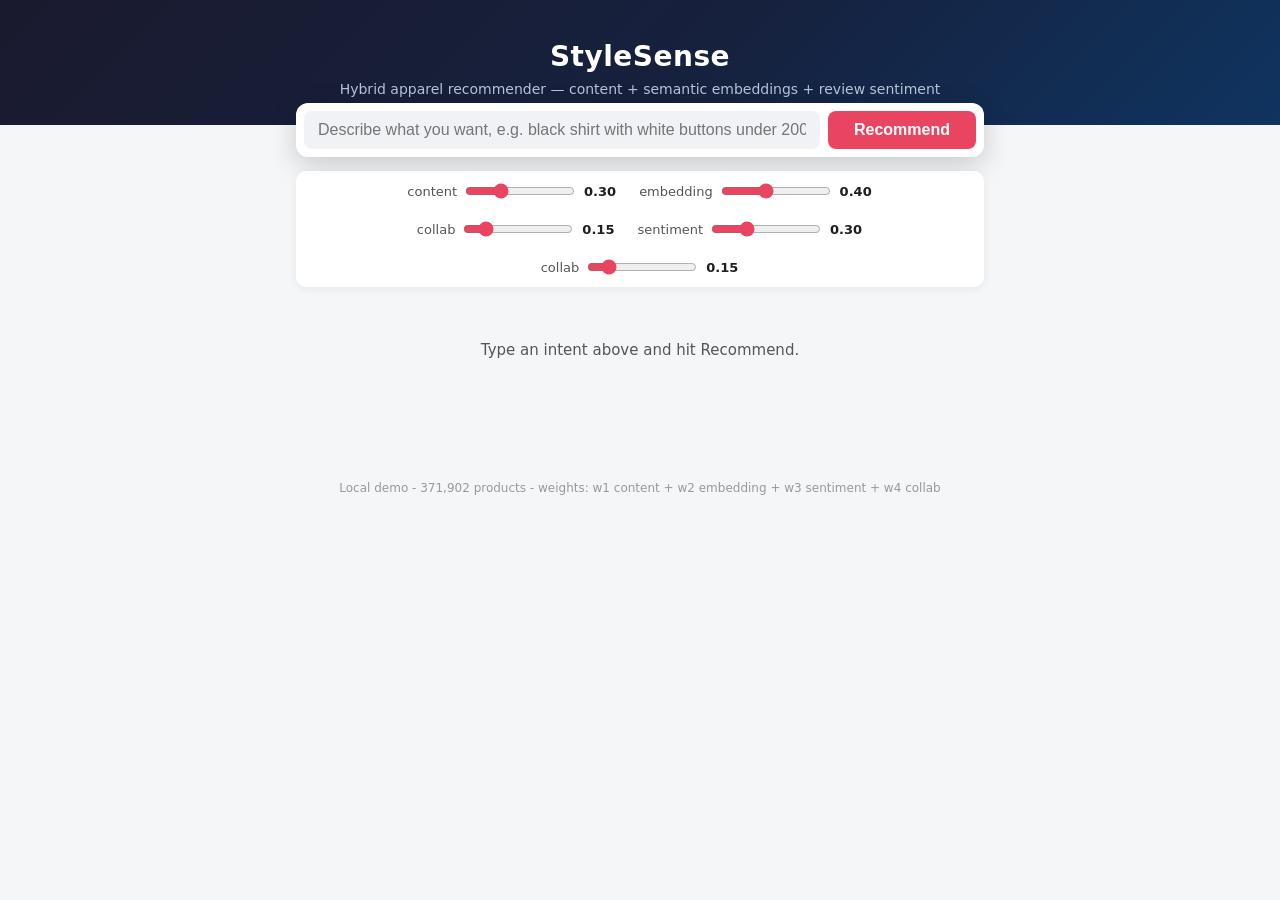
==== web/index.html @ a6718216 "Initial commit: 7-phase hybrid apparel recommendation system - Phase 1: Content-based filtering (TF-" ====
<!DOCTYPE html>
<html lang="en">
<head>
<meta charset="UTF-8">
<meta name="viewport" content="width=device-width, initial-scale=1.0">
<title>StyleSense — Hybrid Apparel Recommender</title>
<style>
  .pab { max-width: 1200px; margin: 6px auto 0; padding: 0 16px; }
  .pab h3 { font-size: 15px; margin: 10px 0; color: #333; }
  .pab-row { display: flex; gap: 12px; overflow-x: auto; padding-bottom: 8px; }
  .pab-card { flex: 0 0 150px; background: #fff; border-radius: 10px; box-shadow: 0 2px 8px rgba(0,0,0,0.08); padding: 8px; font-size: 12px; }
  .pab-card img { width: 100%; height: 110px; object-fit: contain; }
  .pab-card .t { font-weight: 600; margin: 6px 0 2px; line-height: 1.3; }
  .pab-card .p { color: #e94560; font-weight: 700; }

  * { box-sizing: border-box; margin: 0; padding: 0; }
  body {
    font-family: "Segoe UI", system-ui, sans-serif;
    background: #f5f6f8; color: #1c1e21; min-height: 100vh;
  }
  header {
    background: linear-gradient(135deg, #1a1a2e 0%, #16213e 55%, #0f3460 100%);
    color: #fff; padding: 40px 24px 28px; text-align: center;
  }
  header h1 { font-size: 28px; letter-spacing: 0.5px; }
  header p { margin-top: 8px; color: #b8c4d8; font-size: 14px; }
  .search-wrap { max-width: 720px; margin: -22px auto 0; padding: 0 16px; position: relative; z-index: 5; }
  .search-box {
    display: flex; gap: 8px; background: #fff; border-radius: 12px;
    padding: 8px; box-shadow: 0 8px 28px rgba(0,0,0,0.18);
  }
  #query {
    flex: 1; border: none; outline: none; font-size: 16px; padding: 10px 14px;
    border-radius: 8px; background: #f0f2f5;
  }
  #go {
    border: none; background: #e94560; color: #fff; font-size: 16px; font-weight: 600;
    padding: 10px 26px; border-radius: 8px; cursor: pointer;
  }
  #go:hover { background: #d63a55; }
  #go:disabled { background: #9aa3b2; cursor: wait; }
  .controls {
    max-width: 720px; margin: 14px auto 0; padding: 12px 20px; background: #fff;
    border-radius: 10px; box-shadow: 0 2px 10px rgba(0,0,0,0.06);
    display: flex; gap: 22px; flex-wrap: wrap; justify-content: center;
  }
  .slider { display: flex; align-items: center; gap: 8px; font-size: 13px; color: #555; }
  .slider input { width: 110px; accent-color: #e94560; }
  .slider .val { font-weight: 600; color: #1c1e21; min-width: 34px; text-align: center; }
  main { max-width: 1200px; margin: 24px auto; padding: 0 16px 48px; }
  .status { text-align: center; color: #555; padding: 30px 0; font-size: 15px; }
  .status.big { font-size: 18px; }
  .grid {
    display: grid; grid-template-columns: repeat(auto-fill, minmax(265px, 1fr)); gap: 18px;
  }
  .card {
    background: #fff; border-radius: 12px; overflow: hidden; box-shadow: 0 3px 12px rgba(0,0,0,0.08);
    display: flex; flex-direction: column; transition: transform 0.15s;
  }
  .card:hover { transform: translateY(-3px); }
  .thumb { height: 220px; background: #f0f2f5; display: flex; align-items: center; justify-content: center; }
  .thumb img { max-width: 100%; max-height: 100%; object-fit: contain; }
  .body { padding: 12px 14px 14px; flex: 1; display: flex; flex-direction: column; }
  .rank {
    position: absolute; margin: -4px; background: #e94560; color: #fff; font-size: 12px;
    font-weight: 700; width: 26px; height: 26px; border-radius: 50%;
    display: flex; align-items: center; justify-content: center;
  }
  .title { font-size: 14px; font-weight: 600; line-height: 1.35; }
  .brand { color: #777; font-size: 12px; margin-top: 2px; text-transform: capitalize; }
  .meta { display: flex; justify-content: space-between; align-items: baseline; margin-top: 6px; }
  .price { font-weight: 700; font-size: 15px; }
  .rating { color: #b98a00; font-size: 13px; }
  .rating small { color: #888; }
  .bars { margin-top: 10px; display: flex; flex-direction: column; gap: 4px; font-size: 11px; color: #666; }
  .bar-row { display: grid; grid-template-columns: 52px 1fr; align-items: center; gap: 8px; }
  .bar-track { background: #eceff3; border-radius: 4px; height: 8px; overflow: hidden; }
  .bar-fill { height: 100%; border-radius: 4px; }
  .c { background: #4285f4; } .e { background: #34a853; } .s { background: #fbbc04; } .co { background: #a142f4; }
  .fused-row { margin-top: 8px; padding-top: 8px; border-top: 1px solid #eee; display: flex; justify-content: space-between; }
  .fused-score { font-weight: 700; color: #1a1a2e; font-size: 15px; }
  .also-btn { margin-top: 8px; border: none; background: #f0f2f5; color: #1a1a2e; font-size: 12px; font-weight: 600; padding: 6px 10px; border-radius: 6px; cursor: pointer; text-align: left; }
  .also-btn:hover { background: #e4e7ec; }
  .also-strip { display: none; margin-top: 6px; font-size: 12px; color: #444; }
  .also-item { padding: 4px 0; border-top: 1px dashed #eee; display: flex; flex-direction: column; }
  .also-item a { color: #0f3460; text-decoration: none; }
  .also-item a:hover { text-decoration: underline; }
  .also-item small { color: #888; }
  .foot { text-align: center; color: #999; font-size: 12px; padding: 20px 0 30px; }
  .err { color: #d63a55; }
</style>
</head>
<body>

<header>
  <h1>StyleSense</h1>
  <p>Hybrid apparel recommender — content + semantic embeddings + review sentiment</p>
</header>

<div class="search-wrap">
  <div class="search-box">
    <input id="query" type="text" placeholder="Describe what you want, e.g. black shirt with white buttons under 2000 rupees" autofocus>
    <button id="go">Recommend</button>
  </div>
  <div class="controls">
    <div class="slider">content <input type="range" id="wContent" min="0" max="1" step="0.05" value="0.3"><span class="val" id="vContent">0.30</span></div>
    <div class="slider">embedding <input type="range" id="wEmbed" min="0" max="1" step="0.05" value="0.4"><span class="val" id="vEmbed">0.40</span></div>
    <div class="slider">collab <input type="range" id="wCollab" min="0" max="1" step="0.05" value="0.15"><span class="val" id="vCollab">0.15</span></div>
    <div class="slider">sentiment <input type="range" id="wSentiment" min="0" max="1" step="0.05" value="0.3"><span class="val" id="vSentiment">0.30</span></div>
    <div class="slider">collab <input type="range" id="wCollab" min="0" max="1" step="0.05" value="0.15"><span class="val" id="vCollab">0.15</span></div>
  </div>
</div>

<main>
  <div id="status" class="status">Type an intent above and hit Recommend.</div>
  <div id="grid" class="grid"></div>
</main>

<div class="foot">Local demo - 371,902 products - weights: w1 content + w2 embedding + w3 sentiment + w4 collab</div>

<script>
const $ = (id) => document.getElementById(id);

function syncWeight(id, valId) {
  $(id).addEventListener("input", () => {
    $(valId).textContent = parseFloat($(id).value).toFixed(2);
  });
}
syncWeight("wContent", "vContent");
syncWeight("wEmbed", "vEmbed");
syncWeight("wSentiment", "vSentiment");
syncWeight("wCollab", "vCollab");
syncWeight("wCollab", "vCollab");

async function toggleAlso(asin, btn) {
  const strip = $("also-" + asin);
  if (strip.style.display === "block") {
    strip.style.display = "none";
    btn.textContent = "People also bought ▾";
    return;
  }
  btn.textContent = "People also bought ▴";
  if (!strip.dataset.loaded) {
    strip.textContent = "loading...";
    try {
      const res = await fetch("/api/collab/" + asin);
      const data = await res.json();
      strip.innerHTML = data.items.length
        ? data.items.map(p => `<div class="also-item"><a href="https://www.amazon.com/dp/${p.parent_asin}" target="_blank">${p.title || p.parent_asin}</a><small>${p.rating != null ? "★" + p.rating.toFixed(1) + " " : ""}${p.price != null ? "$" + p.price.toFixed(2) : ""}</small></div>`).join("")
        : "<div class='also-item'>No co-purchase data for this item</div>";
      strip.dataset.loaded = "1";
    } catch (e) {
      strip.textContent = "failed to load";
    }
  }
  strip.style.display = "block";
}

function stars(rating) {
  if (rating == null) return "";
  const full = Math.round(rating);
  return "★".repeat(full) + "☆".repeat(5 - full) + ` <small>(${rating.toFixed(1)})</small>`;
}

function bar(label, cls, value, text) {
  return `<div class="bar-row"><span>${label}</span><div class="bar-track"><div class="bar-fill ${cls}" style="width:${(value * 100).toFixed(1)}%"></div></div></div>`;
}

function render(data) {
  $("status").className = "status";
  $("status").textContent = `${data.items.length} recommendations for "${data.query}" in ${data.elapsed_s}s`;
  $("grid").innerHTML = data.items.map((it, i) => `
    <div class="card">
      <div class="thumb"><span class="rank">${i + 1}</span>
        ${it.image_url ? `<img src="${it.image_url}" alt="" onerror="this.style.display='none'">` : ""}
      </div>
      <div class="body">
        <div class="title">${it.title || it.parent_asin}</div>
        <div class="brand">${it.brand || ""}</div>
        <div class="meta">
          <span class="price">${it.price != null ? "$" + it.price.toFixed(2) : ""}</span>
          <span class="rating">${stars(it.rating)}</span>
        </div>
        <div class="bars">
          ${bar("content", "c", it.content_score)}
          ${bar("embedding", "e", it.embed_score)}
          ${bar("sentiment", "s", it.sentiment_score)}
          ${it.collab_score != null ? bar("collab", "co", it.collab_score) : ""}
        </div>
        <div class="fused-row"><span>hybrid score</span><span class="fused-score">${it.fused_score.toFixed(4)}</span></div>
        <button class="also-btn" onclick="toggleAlso('${it.parent_asin}', this)">People also bought ▾</button>
        <div class="also-strip" id="also-${it.parent_asin}"></div>
      </div>
    </div>`).join("");
}

async function attachPab(asin) {
  let strip = $("pab");
  if (!strip) {
    strip = document.createElement("div");
    strip.id = "pab";
    strip.className = "pab";
    $("grid").after(strip);
  }
  if (!asin) { strip.innerHTML = ""; return; }
  try {
    const res = await fetch("/api/collab/" + asin);
    const data = await res.json();
    if (!data.items || !data.items.length) { strip.innerHTML = ""; return; }
    strip.innerHTML = "<h3>People also bought</h3><div class=\"pab-row\">" +
      data.items.map((it) =>
        `<div class="pab-card">` +
        (it.image_url ? `<img src="${it.image_url}" alt="" onerror="this.style.display='none'">` : "") +
        `<div class="t">${(it.title || it.parent_asin).slice(0, 60)}</div>` +
        `<div class="p">${it.price != null ? "$" + it.price.toFixed(2) : ""}</div>` +
        `</div>`).join("") +
      "</div>";
  } catch (err) { strip.innerHTML = ""; }
}

async function search() {
  const query = $("query").value.trim();
  if (!query) return;
  const go = $("go");
  go.disabled = true;
  $("status").className = "status big";
  $("status").textContent = "First request loads the models (1-2 min) — please wait...";
  try {
    const res = await fetch("/api/recommend", {
      method: "POST",
      headers: { "Content-Type": "application/json" },
      body: JSON.stringify({
        query,
        top_k: 12,
        w_content: parseFloat($("wContent").value),
        w_embed: parseFloat($("wEmbed").value),
        w_sentiment: parseFloat($("wSentiment").value),
        w_collab: parseFloat($("wCollab").value),
      }),
    });
    if (!res.ok) throw new Error("server error " + res.status);
    const data = await res.json();
    render(data);
    attachPab(data.items && data.items.length ? data.items[0].parent_asin : null);
  } catch (err) {
    $("status").className = "status err";
    $("status").textContent = "Something went wrong: " + err.message;
  } finally {
    go.disabled = false;
  }
}

$("go").addEventListener("click", search);
$("query").addEventListener("keydown", (e) => { if (e.key === "Enter") search(); });
</script>
</body>
</html>
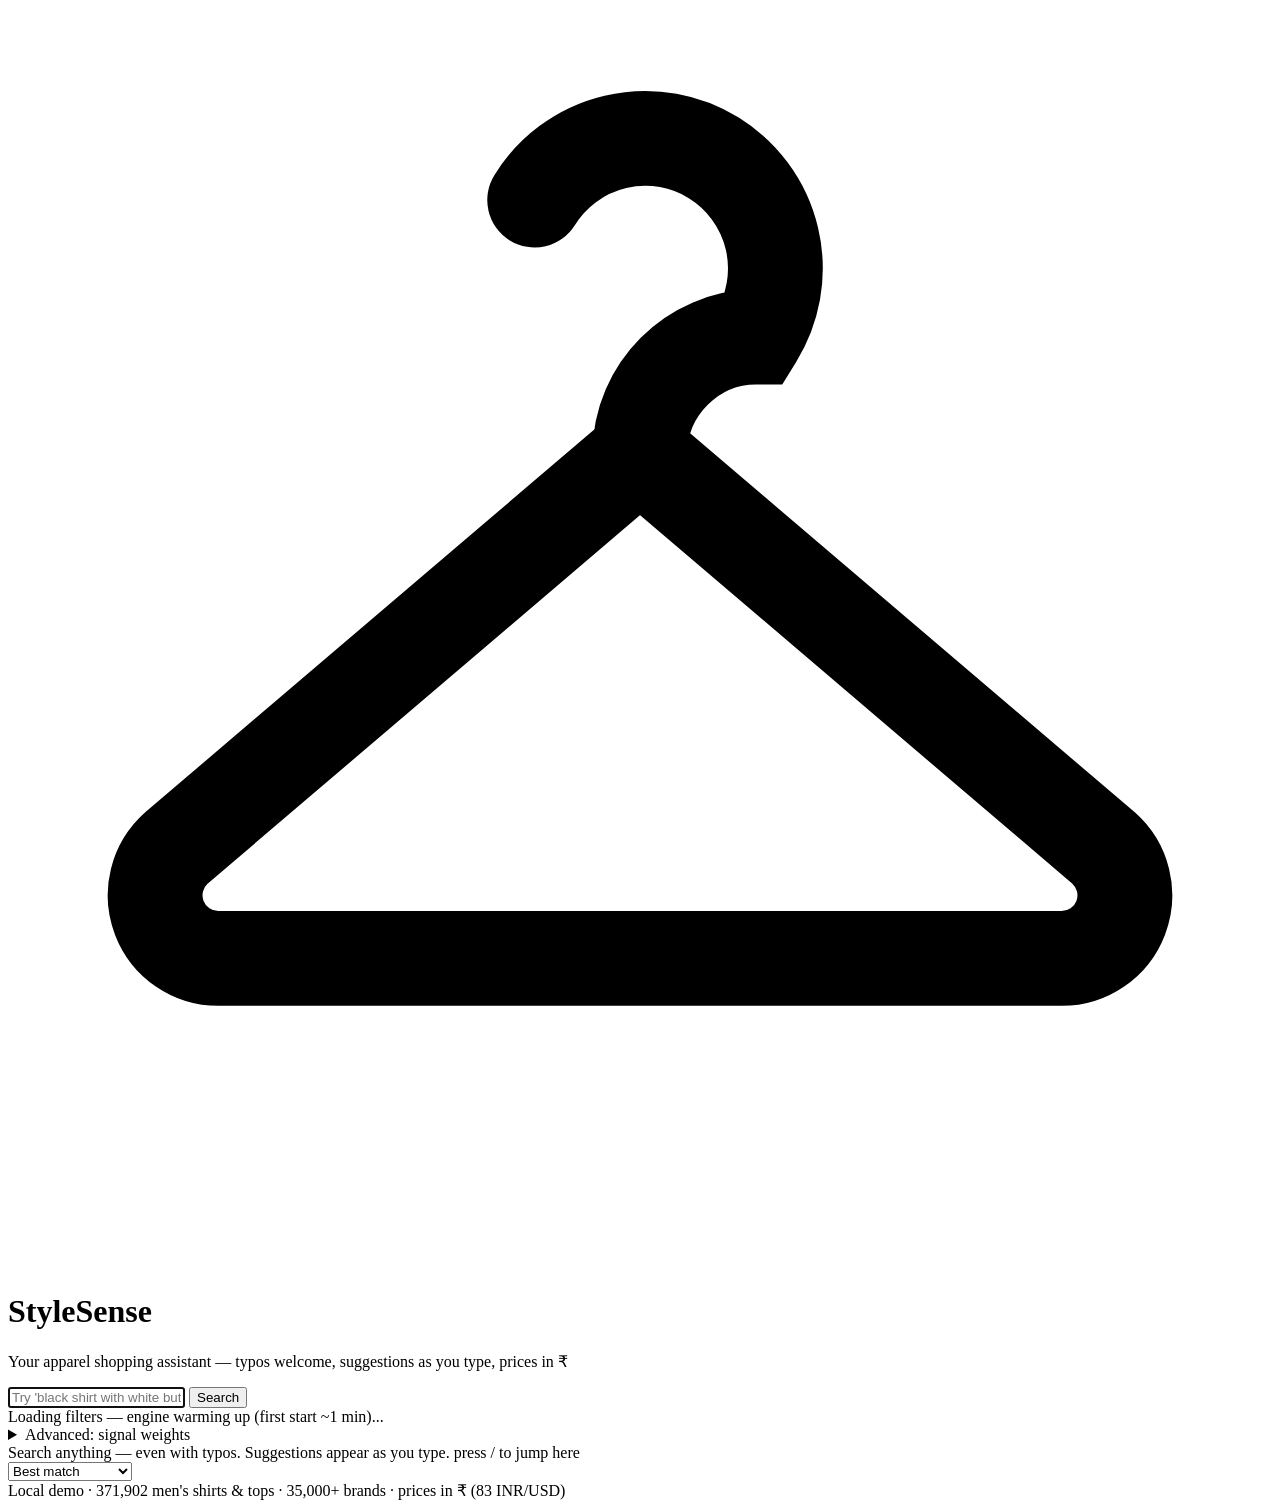
==== commit 85cef4e3: "Rufus upgrade + quality pass: typo-tolerant search, category-based garment filters, clickable facets" ====
--- a/web/index.html
+++ b/web/index.html
@@ -3,255 +3,61 @@
 <head>
 <meta charset="UTF-8">
 <meta name="viewport" content="width=device-width, initial-scale=1.0">
-<title>StyleSense — Hybrid Apparel Recommender</title>
-<style>
-  .pab { max-width: 1200px; margin: 6px auto 0; padding: 0 16px; }
-  .pab h3 { font-size: 15px; margin: 10px 0; color: #333; }
-  .pab-row { display: flex; gap: 12px; overflow-x: auto; padding-bottom: 8px; }
-  .pab-card { flex: 0 0 150px; background: #fff; border-radius: 10px; box-shadow: 0 2px 8px rgba(0,0,0,0.08); padding: 8px; font-size: 12px; }
-  .pab-card img { width: 100%; height: 110px; object-fit: contain; }
-  .pab-card .t { font-weight: 600; margin: 6px 0 2px; line-height: 1.3; }
-  .pab-card .p { color: #e94560; font-weight: 700; }
-
-  * { box-sizing: border-box; margin: 0; padding: 0; }
-  body {
-    font-family: "Segoe UI", system-ui, sans-serif;
-    background: #f5f6f8; color: #1c1e21; min-height: 100vh;
-  }
-  header {
-    background: linear-gradient(135deg, #1a1a2e 0%, #16213e 55%, #0f3460 100%);
-    color: #fff; padding: 40px 24px 28px; text-align: center;
-  }
-  header h1 { font-size: 28px; letter-spacing: 0.5px; }
-  header p { margin-top: 8px; color: #b8c4d8; font-size: 14px; }
-  .search-wrap { max-width: 720px; margin: -22px auto 0; padding: 0 16px; position: relative; z-index: 5; }
-  .search-box {
-    display: flex; gap: 8px; background: #fff; border-radius: 12px;
-    padding: 8px; box-shadow: 0 8px 28px rgba(0,0,0,0.18);
-  }
-  #query {
-    flex: 1; border: none; outline: none; font-size: 16px; padding: 10px 14px;
-    border-radius: 8px; background: #f0f2f5;
-  }
-  #go {
-    border: none; background: #e94560; color: #fff; font-size: 16px; font-weight: 600;
-    padding: 10px 26px; border-radius: 8px; cursor: pointer;
-  }
-  #go:hover { background: #d63a55; }
-  #go:disabled { background: #9aa3b2; cursor: wait; }
-  .controls {
-    max-width: 720px; margin: 14px auto 0; padding: 12px 20px; background: #fff;
-    border-radius: 10px; box-shadow: 0 2px 10px rgba(0,0,0,0.06);
-    display: flex; gap: 22px; flex-wrap: wrap; justify-content: center;
-  }
-  .slider { display: flex; align-items: center; gap: 8px; font-size: 13px; color: #555; }
-  .slider input { width: 110px; accent-color: #e94560; }
-  .slider .val { font-weight: 600; color: #1c1e21; min-width: 34px; text-align: center; }
-  main { max-width: 1200px; margin: 24px auto; padding: 0 16px 48px; }
-  .status { text-align: center; color: #555; padding: 30px 0; font-size: 15px; }
-  .status.big { font-size: 18px; }
-  .grid {
-    display: grid; grid-template-columns: repeat(auto-fill, minmax(265px, 1fr)); gap: 18px;
-  }
-  .card {
-    background: #fff; border-radius: 12px; overflow: hidden; box-shadow: 0 3px 12px rgba(0,0,0,0.08);
-    display: flex; flex-direction: column; transition: transform 0.15s;
-  }
-  .card:hover { transform: translateY(-3px); }
-  .thumb { height: 220px; background: #f0f2f5; display: flex; align-items: center; justify-content: center; }
-  .thumb img { max-width: 100%; max-height: 100%; object-fit: contain; }
-  .body { padding: 12px 14px 14px; flex: 1; display: flex; flex-direction: column; }
-  .rank {
-    position: absolute; margin: -4px; background: #e94560; color: #fff; font-size: 12px;
-    font-weight: 700; width: 26px; height: 26px; border-radius: 50%;
-    display: flex; align-items: center; justify-content: center;
-  }
-  .title { font-size: 14px; font-weight: 600; line-height: 1.35; }
-  .brand { color: #777; font-size: 12px; margin-top: 2px; text-transform: capitalize; }
-  .meta { display: flex; justify-content: space-between; align-items: baseline; margin-top: 6px; }
-  .price { font-weight: 700; font-size: 15px; }
-  .rating { color: #b98a00; font-size: 13px; }
-  .rating small { color: #888; }
-  .bars { margin-top: 10px; display: flex; flex-direction: column; gap: 4px; font-size: 11px; color: #666; }
-  .bar-row { display: grid; grid-template-columns: 52px 1fr; align-items: center; gap: 8px; }
-  .bar-track { background: #eceff3; border-radius: 4px; height: 8px; overflow: hidden; }
-  .bar-fill { height: 100%; border-radius: 4px; }
-  .c { background: #4285f4; } .e { background: #34a853; } .s { background: #fbbc04; } .co { background: #a142f4; }
-  .fused-row { margin-top: 8px; padding-top: 8px; border-top: 1px solid #eee; display: flex; justify-content: space-between; }
-  .fused-score { font-weight: 700; color: #1a1a2e; font-size: 15px; }
-  .also-btn { margin-top: 8px; border: none; background: #f0f2f5; color: #1a1a2e; font-size: 12px; font-weight: 600; padding: 6px 10px; border-radius: 6px; cursor: pointer; text-align: left; }
-  .also-btn:hover { background: #e4e7ec; }
-  .also-strip { display: none; margin-top: 6px; font-size: 12px; color: #444; }
-  .also-item { padding: 4px 0; border-top: 1px dashed #eee; display: flex; flex-direction: column; }
-  .also-item a { color: #0f3460; text-decoration: none; }
-  .also-item a:hover { text-decoration: underline; }
-  .also-item small { color: #888; }
-  .foot { text-align: center; color: #999; font-size: 12px; padding: 20px 0 30px; }
-  .err { color: #d63a55; }
-</style>
+<title>StyleSense — your apparel shopping assistant</title>
+<link rel="stylesheet" href="/style.css">
 </head>
 <body>
 
+<div id="progress"></div>
+
 <header>
-  <h1>StyleSense</h1>
-  <p>Hybrid apparel recommender — content + semantic embeddings + review sentiment</p>
+  <h1>
+    <svg class="logo" viewBox="0 0 24 24" aria-hidden="true">
+      <path d="M12 8.2c0-1.2 1-2.2 2.2-2.2A2.2 2.2 0 1 0 10 3.4" fill="none" stroke="currentColor" stroke-width="1.8" stroke-linecap="round"/>
+      <path d="m12 8.2-8.8 7.5a1.2 1.2 0 0 0 .8 2.1h16a1.2 1.2 0 0 0 .8-2.1L12 8.2z" fill="none" stroke="currentColor" stroke-width="1.8" stroke-linejoin="round"/>
+    </svg>
+    StyleSense
+  </h1>
+  <p>Your apparel shopping assistant — typos welcome, suggestions as you type, prices in ₹</p>
 </header>
 
 <div class="search-wrap">
   <div class="search-box">
-    <input id="query" type="text" placeholder="Describe what you want, e.g. black shirt with white buttons under 2000 rupees" autofocus>
-    <button id="go">Recommend</button>
+    <input id="query" type="text" placeholder="Try 'black shirt with white buttons under 2000' — or even 'blak shrit'" autofocus autocomplete="off">
+    <button id="go">Search</button>
+    <div id="sugg" class="sugg"></div>
   </div>
-  <div class="controls">
-    <div class="slider">content <input type="range" id="wContent" min="0" max="1" step="0.05" value="0.3"><span class="val" id="vContent">0.30</span></div>
-    <div class="slider">embedding <input type="range" id="wEmbed" min="0" max="1" step="0.05" value="0.4"><span class="val" id="vEmbed">0.40</span></div>
-    <div class="slider">collab <input type="range" id="wCollab" min="0" max="1" step="0.05" value="0.15"><span class="val" id="vCollab">0.15</span></div>
-    <div class="slider">sentiment <input type="range" id="wSentiment" min="0" max="1" step="0.05" value="0.3"><span class="val" id="vSentiment">0.30</span></div>
-    <div class="slider">collab <input type="range" id="wCollab" min="0" max="1" step="0.05" value="0.15"><span class="val" id="vCollab">0.15</span></div>
-  </div>
+
+  <div class="filters" id="filters"><span class="floading">Loading filters — engine warming up (first start ~1 min)...</span></div>
+
+  <details class="adv">
+    <summary>Advanced: signal weights</summary>
+    <div class="controls">
+      <div class="slider">content <input type="range" id="wContent" min="0" max="1" step="0.05" value="0.3"><span class="val" id="vContent">0.30</span></div>
+      <div class="slider">embedding <input type="range" id="wEmbed" min="0" max="1" step="0.05" value="0.4"><span class="val" id="vEmbed">0.40</span></div>
+      <div class="slider">sentiment <input type="range" id="wSentiment" min="0" max="1" step="0.05" value="0.3"><span class="val" id="vSentiment">0.30</span></div>
+      <div class="slider">co-purchase <input type="range" id="wCollab" min="0" max="1" step="0.05" value="0.15"><span class="val" id="vCollab">0.15</span></div>
+    </div>
+  </details>
 </div>
 
 <main>
-  <div id="status" class="status">Type an intent above and hit Recommend.</div>
+  <div id="banners"></div>
+  <div id="activeChips" class="active-chips"></div>
+  <div class="results-head">
+    <div id="status" class="status">Search anything — even with typos. Suggestions appear as you type. <span class="kbd-hint">press / to jump here</span></div>
+    <select id="sortSel" class="sort-sel" title="Sort results">
+      <option value="best">Best match</option>
+      <option value="price">Price: low to high</option>
+      <option value="rating">Top rated</option>
+    </select>
+  </div>
+  <div id="quickChips" class="quick-chips"></div>
   <div id="grid" class="grid"></div>
 </main>
 
-<div class="foot">Local demo - 371,902 products - weights: w1 content + w2 embedding + w3 sentiment + w4 collab</div>
+<div class="foot">Local demo · 371,902 men's shirts &amp; tops · 35,000+ brands · prices in ₹ (83 INR/USD)</div>
 
-<script>
-const $ = (id) => document.getElementById(id);
-
-function syncWeight(id, valId) {
-  $(id).addEventListener("input", () => {
-    $(valId).textContent = parseFloat($(id).value).toFixed(2);
-  });
-}
-syncWeight("wContent", "vContent");
-syncWeight("wEmbed", "vEmbed");
-syncWeight("wSentiment", "vSentiment");
-syncWeight("wCollab", "vCollab");
-syncWeight("wCollab", "vCollab");
-
-async function toggleAlso(asin, btn) {
-  const strip = $("also-" + asin);
-  if (strip.style.display === "block") {
-    strip.style.display = "none";
-    btn.textContent = "People also bought ▾";
-    return;
-  }
-  btn.textContent = "People also bought ▴";
-  if (!strip.dataset.loaded) {
-    strip.textContent = "loading...";
-    try {
-      const res = await fetch("/api/collab/" + asin);
-      const data = await res.json();
-      strip.innerHTML = data.items.length
-        ? data.items.map(p => `<div class="also-item"><a href="https://www.amazon.com/dp/${p.parent_asin}" target="_blank">${p.title || p.parent_asin}</a><small>${p.rating != null ? "★" + p.rating.toFixed(1) + " " : ""}${p.price != null ? "$" + p.price.toFixed(2) : ""}</small></div>`).join("")
-        : "<div class='also-item'>No co-purchase data for this item</div>";
-      strip.dataset.loaded = "1";
-    } catch (e) {
-      strip.textContent = "failed to load";
-    }
-  }
-  strip.style.display = "block";
-}
-
-function stars(rating) {
-  if (rating == null) return "";
-  const full = Math.round(rating);
-  return "★".repeat(full) + "☆".repeat(5 - full) + ` <small>(${rating.toFixed(1)})</small>`;
-}
-
-function bar(label, cls, value, text) {
-  return `<div class="bar-row"><span>${label}</span><div class="bar-track"><div class="bar-fill ${cls}" style="width:${(value * 100).toFixed(1)}%"></div></div></div>`;
-}
-
-function render(data) {
-  $("status").className = "status";
-  $("status").textContent = `${data.items.length} recommendations for "${data.query}" in ${data.elapsed_s}s`;
-  $("grid").innerHTML = data.items.map((it, i) => `
-    <div class="card">
-      <div class="thumb"><span class="rank">${i + 1}</span>
-        ${it.image_url ? `<img src="${it.image_url}" alt="" onerror="this.style.display='none'">` : ""}
-      </div>
-      <div class="body">
-        <div class="title">${it.title || it.parent_asin}</div>
-        <div class="brand">${it.brand || ""}</div>
-        <div class="meta">
-          <span class="price">${it.price != null ? "$" + it.price.toFixed(2) : ""}</span>
-          <span class="rating">${stars(it.rating)}</span>
-        </div>
-        <div class="bars">
-          ${bar("content", "c", it.content_score)}
-          ${bar("embedding", "e", it.embed_score)}
-          ${bar("sentiment", "s", it.sentiment_score)}
-          ${it.collab_score != null ? bar("collab", "co", it.collab_score) : ""}
-        </div>
-        <div class="fused-row"><span>hybrid score</span><span class="fused-score">${it.fused_score.toFixed(4)}</span></div>
-        <button class="also-btn" onclick="toggleAlso('${it.parent_asin}', this)">People also bought ▾</button>
-        <div class="also-strip" id="also-${it.parent_asin}"></div>
-      </div>
-    </div>`).join("");
-}
-
-async function attachPab(asin) {
-  let strip = $("pab");
-  if (!strip) {
-    strip = document.createElement("div");
-    strip.id = "pab";
-    strip.className = "pab";
-    $("grid").after(strip);
-  }
-  if (!asin) { strip.innerHTML = ""; return; }
-  try {
-    const res = await fetch("/api/collab/" + asin);
-    const data = await res.json();
-    if (!data.items || !data.items.length) { strip.innerHTML = ""; return; }
-    strip.innerHTML = "<h3>People also bought</h3><div class=\"pab-row\">" +
-      data.items.map((it) =>
-        `<div class="pab-card">` +
-        (it.image_url ? `<img src="${it.image_url}" alt="" onerror="this.style.display='none'">` : "") +
-        `<div class="t">${(it.title || it.parent_asin).slice(0, 60)}</div>` +
-        `<div class="p">${it.price != null ? "$" + it.price.toFixed(2) : ""}</div>` +
-        `</div>`).join("") +
-      "</div>";
-  } catch (err) { strip.innerHTML = ""; }
-}
-
-async function search() {
-  const query = $("query").value.trim();
-  if (!query) return;
-  const go = $("go");
-  go.disabled = true;
-  $("status").className = "status big";
-  $("status").textContent = "First request loads the models (1-2 min) — please wait...";
-  try {
-    const res = await fetch("/api/recommend", {
-      method: "POST",
-      headers: { "Content-Type": "application/json" },
-      body: JSON.stringify({
-        query,
-        top_k: 12,
-        w_content: parseFloat($("wContent").value),
-        w_embed: parseFloat($("wEmbed").value),
-        w_sentiment: parseFloat($("wSentiment").value),
-        w_collab: parseFloat($("wCollab").value),
-      }),
-    });
-    if (!res.ok) throw new Error("server error " + res.status);
-    const data = await res.json();
-    render(data);
-    attachPab(data.items && data.items.length ? data.items[0].parent_asin : null);
-  } catch (err) {
-    $("status").className = "status err";
-    $("status").textContent = "Something went wrong: " + err.message;
-  } finally {
-    go.disabled = false;
-  }
-}
-
-$("go").addEventListener("click", search);
-$("query").addEventListener("keydown", (e) => { if (e.key === "Enter") search(); });
-</script>
+<script src="/app.js"></script>
 </body>
 </html>
